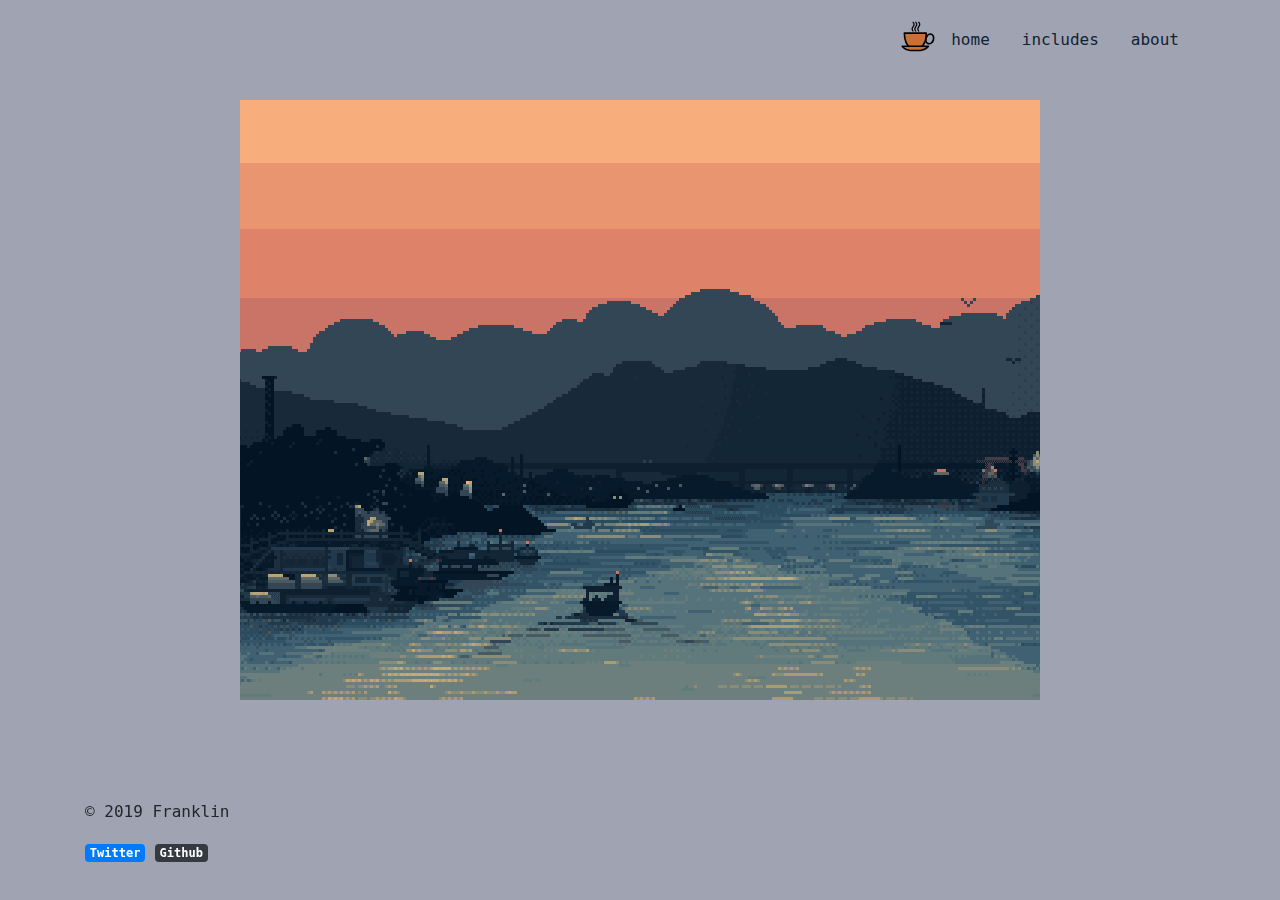
==== about.html @ 2f5d1ecd "working with folium - all added" ====
<!DOCTYPE html>
<html>
  <head>
    <meta charset="utf-8">
    <title>Franklin Matheus</title>
    <link href="css/bootstrap.css" rel="stylesheet">
    <link href="css/general.css" rel="stylesheet">
  </head>
  <body>
    <div class="container">
      <div class="header">
        <ul class="nav justify-content-end">
          <li class="nav-item"><a href="index.html"><img style="width: 35px;" src="img/mug.svg" alt=""></a></li>
          <li class="nav-item"><a class="nav-link active" href="index.html">home</a></li>
          <li class="nav-item"><a class="nav-link" href="includes.html">includes</a></li>
          <li class="nav-item"><a class="nav-link" href="about.html">about</a></li>
        </ul>
      </div>
      <div class="row justify-content-center">
        <div>
          <img src="img/gif.gif">
        </div>
      </div>
      <footer class="footer" style="position: fixed; height: 100px; bottom: 0;">
        <p>&copy; 2019 Franklin</p>
        <a href="https://twitter.com/reloufrank" target="_blank"><span class="badge badge-primary">Twitter</span></a>
        <a href="https://github.com/franklinmatheus" target="_blank"><span class="badge badge-dark">Github</span></a>
      </footer>
    </div>
  </body>
</html>
---- css/general.css ----
body {
  padding: 20px;
  font-family: monospace;
  background-color: #a0a4b2;
  width: 100%;
}

h3 {
  text-shadow: 1px 1px 1px black;;
}

#text {
  padding-top: 40px;
  padding-bottom: 40px;
  color: #fff;
}

.header {
  padding-bottom: 40px;
}
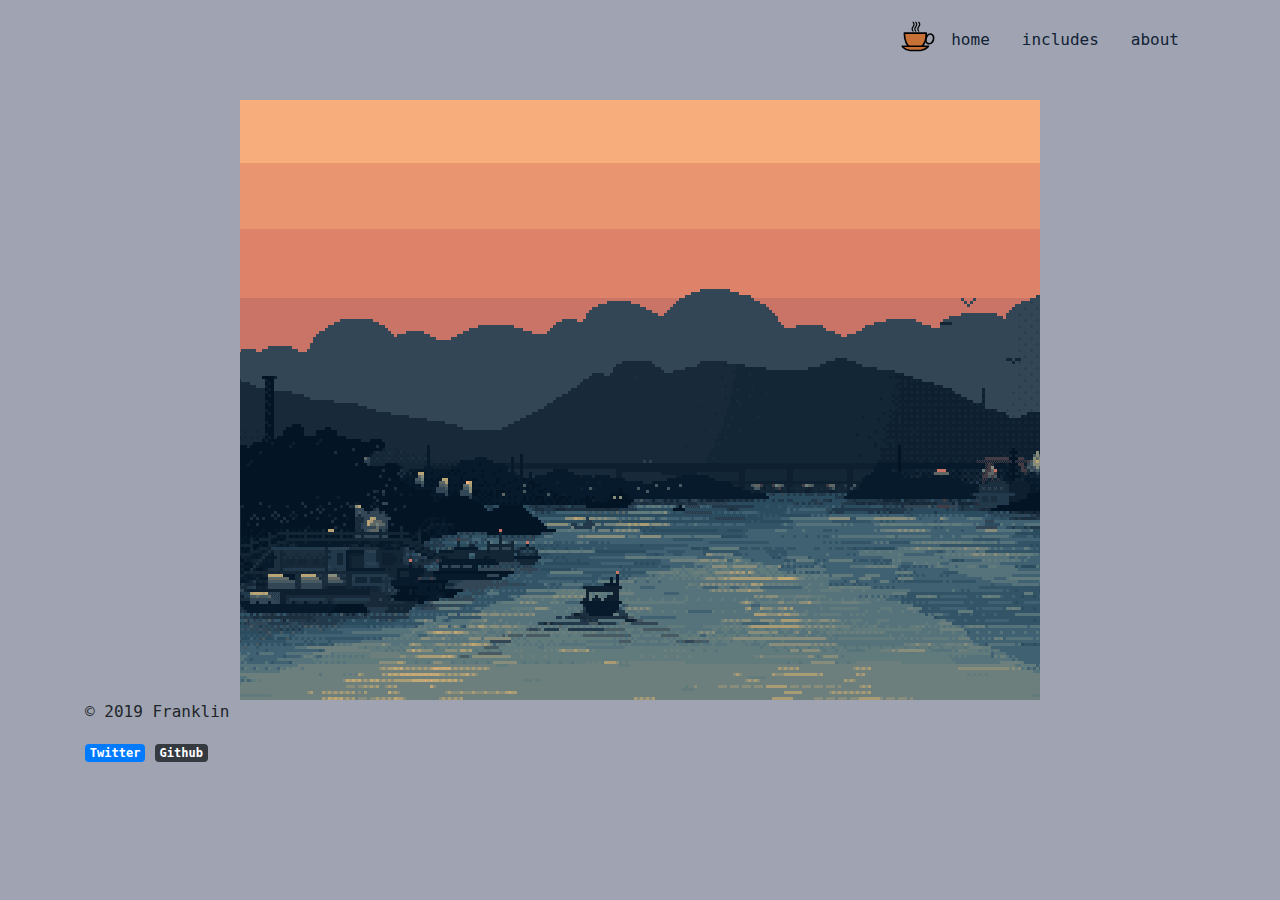
==== commit e0dbfa3a: "Rodapé ajustado" ====
--- a/about.html
+++ b/about.html
@@ -16,12 +16,14 @@
           <li class="nav-item"><a class="nav-link" href="about.html">about</a></li>
         </ul>
       </div>
+    </div>
+    <div class="container">
       <div class="row justify-content-center">
-        <div>
           <img src="img/gif.gif">
-        </div>
       </div>
-      <footer class="footer" style="position: fixed; height: 100px; bottom: 0;">
+    </div>
+    <div class="container">
+      <footer class="footer">
         <p>&copy; 2019 Franklin</p>
         <a href="https://twitter.com/reloufrank" target="_blank"><span class="badge badge-primary">Twitter</span></a>
         <a href="https://github.com/franklinmatheus" target="_blank"><span class="badge badge-dark">Github</span></a>
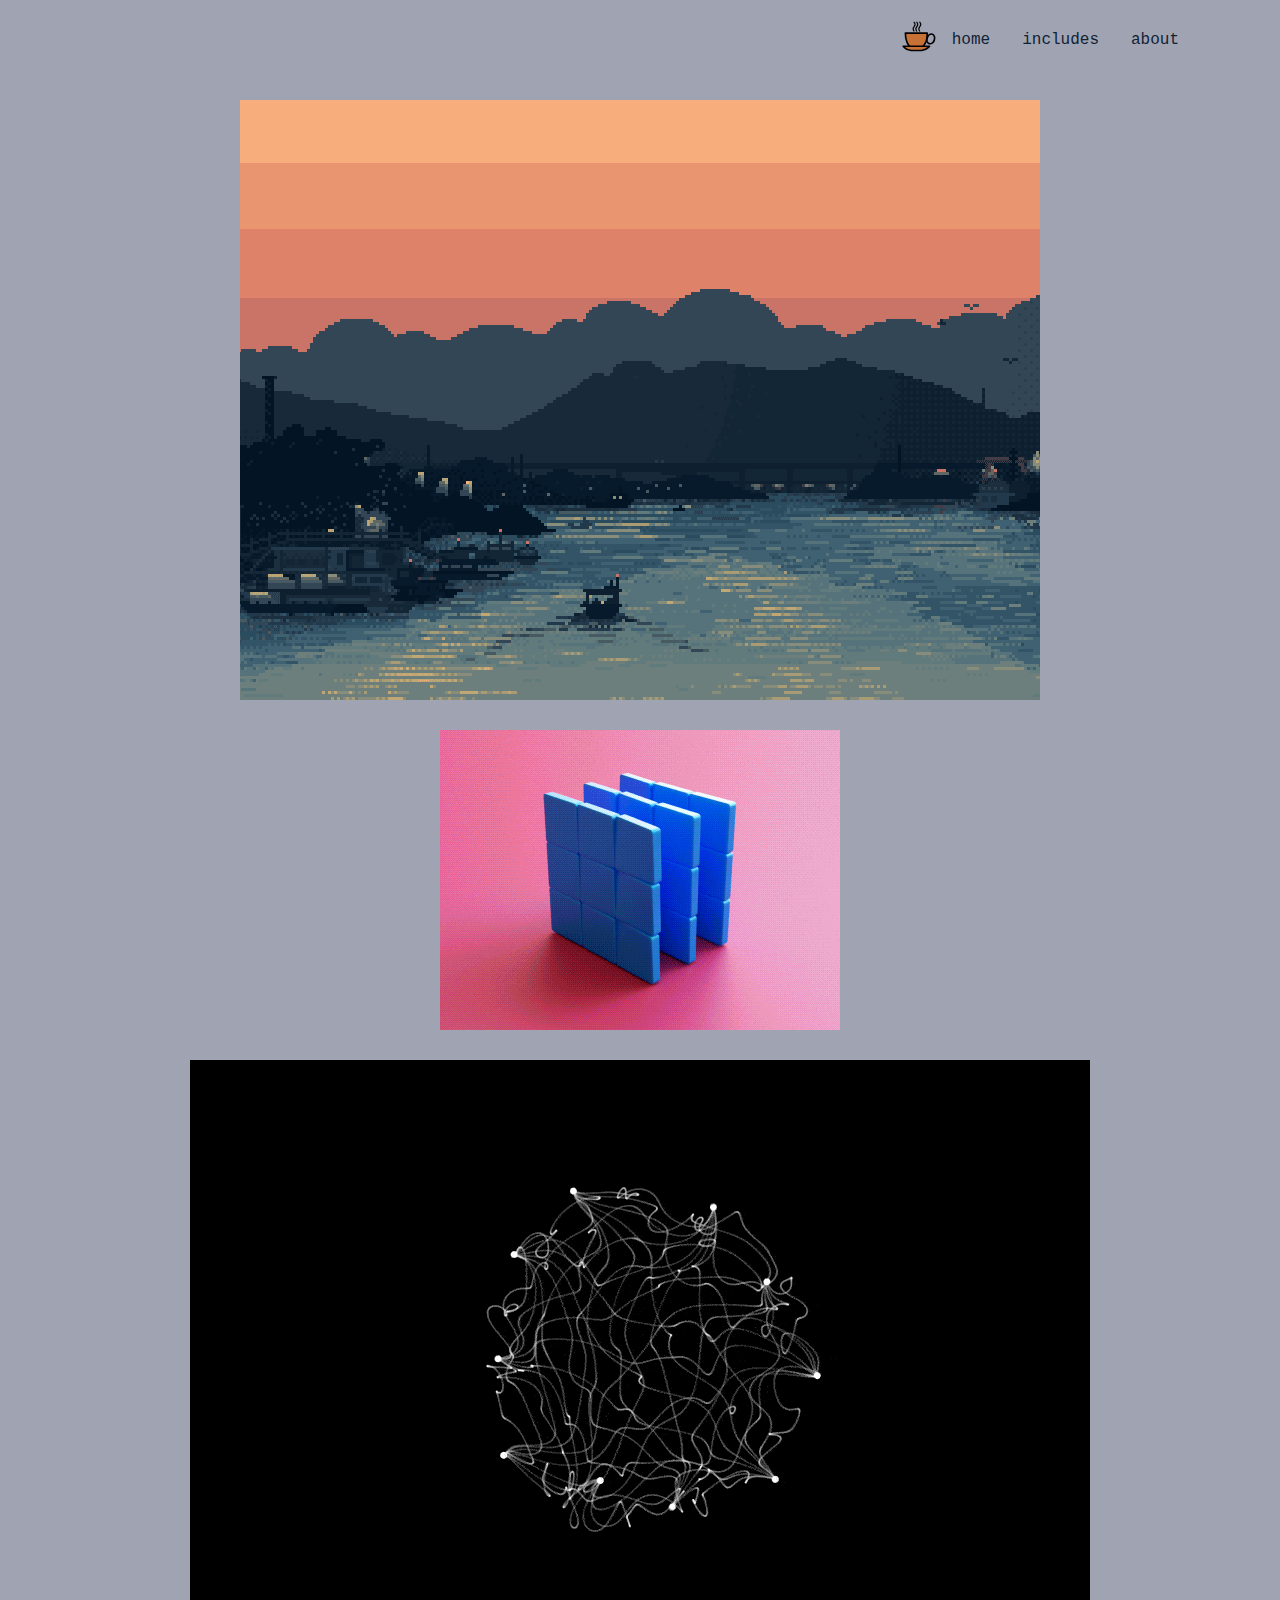
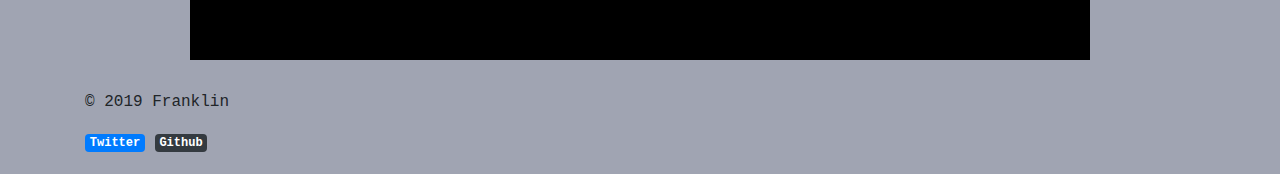
==== commit 935fad59: "New gifs" ====
--- a/about.html
+++ b/about.html
@@ -17,9 +17,19 @@
         </ul>
       </div>
     </div>
-    <div class="container">
+    <div class="container" style="margin-bottom: 30px">
       <div class="row justify-content-center">
           <img src="img/gif.gif">
+      </div>
+    </div>
+    <div class="container" style="margin-bottom: 30px">
+      <div class="row justify-content-center">
+          <img src="img/gif2.gif">
+      </div>
+    </div>
+    <div class="container" style="margin-bottom: 30px">
+      <div class="row justify-content-center">
+          <img src="img/gif1.gif">
       </div>
     </div>
     <div class="container">
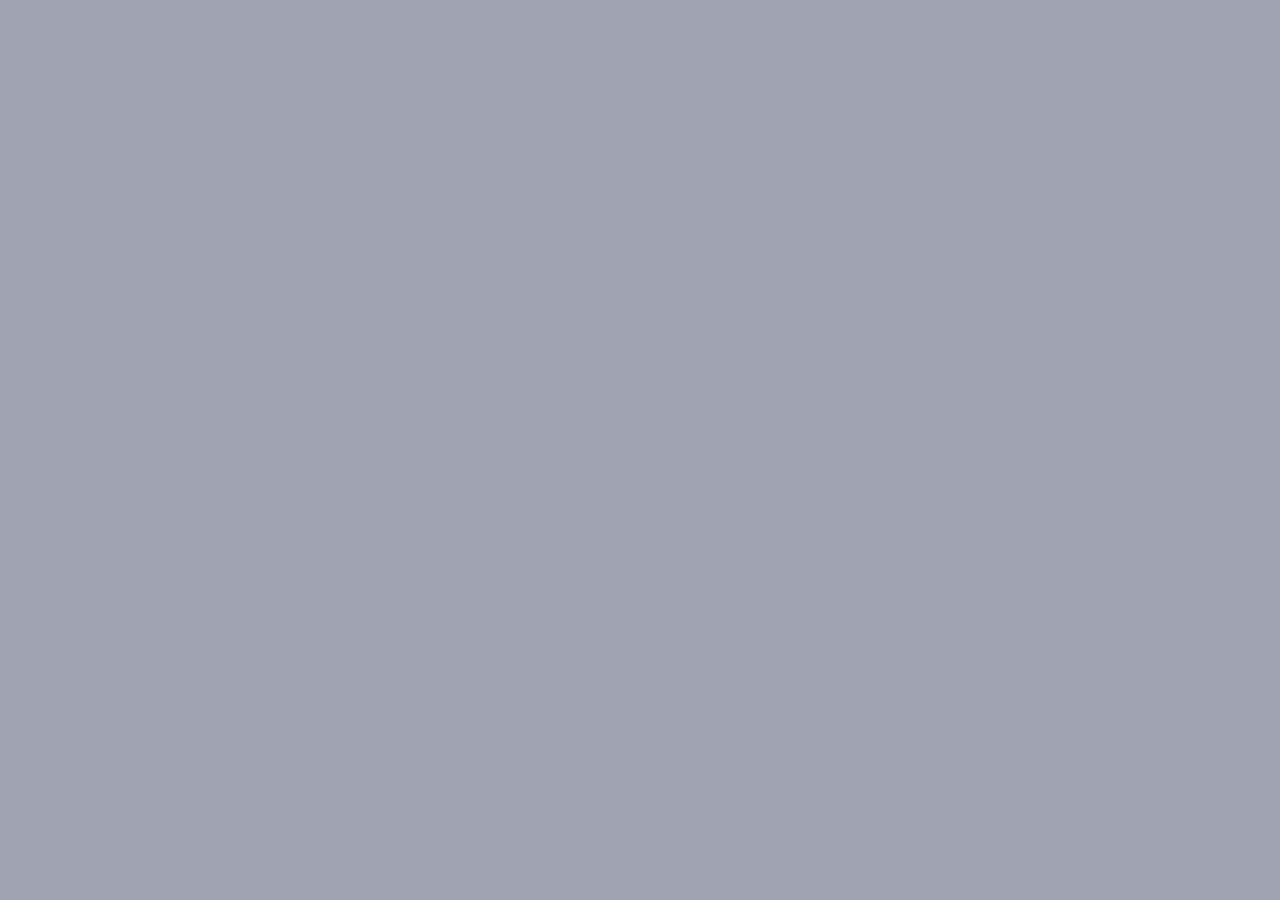
==== commit 01e4d1b0: "Some changes" ====
--- a/about.html
+++ b/about.html
@@ -5,39 +5,32 @@
     <title>Franklin Matheus</title>
     <link href="css/bootstrap.css" rel="stylesheet">
     <link href="css/general.css" rel="stylesheet">
+    <script src="https://ajax.aspnetcdn.com/ajax/jQuery/jquery-3.4.0.min.js"></script>
+    <script src="js/header.js"></script>
+    <script src="js/footer.js"></script>
+    <script src="js/animations.js"></script>
   </head>
   <body>
     <div class="container">
-      <div class="header">
-        <ul class="nav justify-content-end">
-          <li class="nav-item"><a href="index.html"><img style="width: 35px;" src="img/mug.svg" alt=""></a></li>
-          <li class="nav-item"><a class="nav-link active" href="index.html">home</a></li>
-          <li class="nav-item"><a class="nav-link" href="includes.html">includes</a></li>
-          <li class="nav-item"><a class="nav-link" href="about.html">about</a></li>
-        </ul>
-      </div>
+      <div id='includeHeader'></div>
     </div>
-    <div class="container" style="margin-bottom: 30px">
+    <div class="container fadein">
       <div class="row justify-content-center">
           <img src="img/gif.gif">
       </div>
     </div>
-    <div class="container" style="margin-bottom: 30px">
+    <div class="container fadein">
       <div class="row justify-content-center">
           <img src="img/gif2.gif">
       </div>
     </div>
-    <div class="container" style="margin-bottom: 30px">
+    <div class="container fadein">
       <div class="row justify-content-center">
           <img src="img/gif1.gif">
       </div>
     </div>
     <div class="container">
-      <footer class="footer">
-        <p>&copy; 2019 Franklin</p>
-        <a href="https://twitter.com/reloufrank" target="_blank"><span class="badge badge-primary">Twitter</span></a>
-        <a href="https://github.com/franklinmatheus" target="_blank"><span class="badge badge-dark">Github</span></a>
-      </footer>
+      <div id="includeFooter"></div>
     </div>
   </body>
-</html>
+</html>--- a/css/general.css
+++ b/css/general.css
@@ -18,3 +18,8 @@
 .header {
   padding-bottom: 40px;
 }
+
+.fadein {
+  margin-bottom: 30px;
+  display: none;
+}